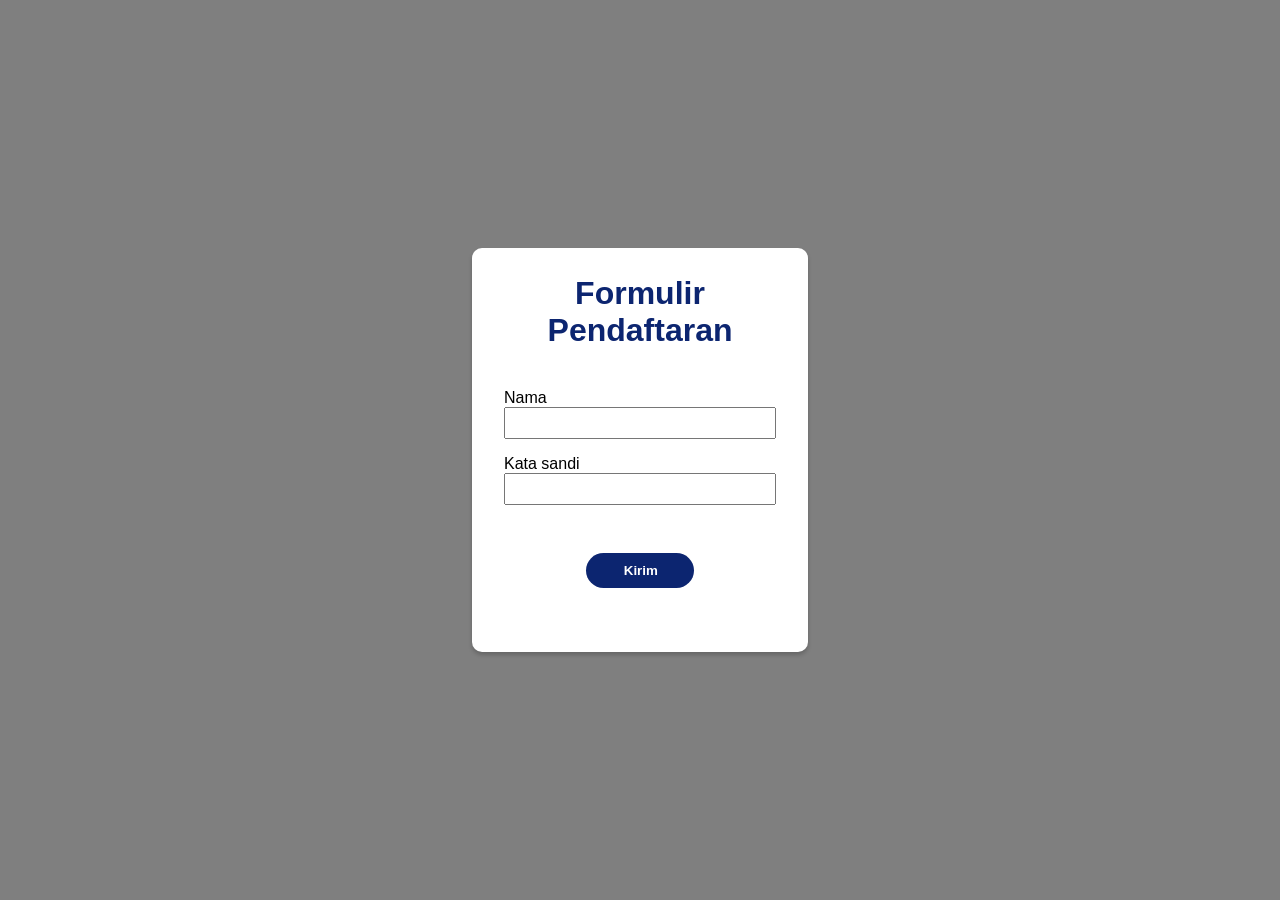
==== Tugas 1/index.html @ 6d13e1fe "Tampilan login" ====
<!DOCTYPE html>
<html lang="en">
<head>
    <meta charset="UTF-8">
    <meta name="viewport" content="width=device-width, initial-scale=1.0">
    <title>Login SITTA</title>
    <link rel="stylesheet" href="css/style.css">
</head>
<body>

    <div class="login-page">  
         <div class="opening-container">
            <h1>Selamat Datang di My SITTA</h1>
            <p>Silahkan daftar terlebih dulu jika kamu belum punya akun</p>
            <button id="btnDaftar" class="btn-daftar">Daftar</button>
        </div>

        <div class="login-container">
            <h2>Masuk</h2>
            <p>Atau gunakan akunmu untuk masuk</p>
            <form action="" id="login">
                <input type="text" placeholder="Email">
                <input type="password" placeholder="Password">
                <a href="#">Lupa Password?</a>
                <input type="submit">    
            </form>
        </div>
   </div>

   <div class="form-list-container">
        <h2>Formulir <br> Pendaftaran</h2>
        <form action="" id="formList">
            <label for="nama">Nama</label><input type="text" required>
            <label for="katasandi">Kata sandi</label> <input type="password" required>
            <input type="submit" value="Kirim">
        </form>
   </div>

</body>
</html>
---- Tugas 1/css/style.css ----
/* STYLE login.html */
:root{
    --primary-color: white;
    --secondary-color: rgb(12, 37, 112);
    --primary-font-color: black;
    --desc-font-color: rgb(219, 218, 218);
    --secondary-font-color: white;
    --shadow: rgba(0, 0, 0, 0.5);
    --primary-font: 'Inter', sans-serif;

}


body{
    margin: 0;
    padding: 0;
    top: 0;

    display: flex;
    align-items: center;
    justify-content: center;
    min-height: 100vh;
    font-family: var(--primary-font);

    background: var(--shadow);
}


.login-page{
    display: flex;
    flex-direction: row;
}

.opening-container{
    display: none;
    flex-direction: column;
    align-items: center;
    justify-content: center;
    text-align: center;
    height: 30rem;
    width: 25rem;
    border-radius: 10px 0px 0px 10px;
    background-color: var(--secondary-color);
    color: var(--secondary-font-color);

}

.opening-container h1{
    margin-bottom: 0;
}

.opening-container p{
    color: var(--desc-font-color);
}

.opening-container button{
    border: solid 2px var(--desc-font-color);
    border-radius: 20px;
    width: 6.5rem;
    height: 1.7rem;
    cursor: pointer;

     background-color: transparent;
     color: var(--desc-font-color);
     font-weight: 550;
}

.opening-container button:active{
    background-color: rgb(205, 204, 204);
    color: var(--primary-font-color);
}

.login-container{
    display: none;
    flex-direction: column;
    justify-content: center;
    align-items: center;
    border-radius: 0px 10px 10px 0px;
    width: 25rem;
  
    background-color: var(--primary-color);

}

.login-container form{
    display: flex;
    flex-direction: column;
    align-items: center;

    gap: 1rem;
}

[type=text], [type=password]{
    height: 2rem;
    width: 12rem;
    padding-left: 0.5rem;
}

[type=submit]{
    width: 6.5rem;
    height: 1.7rem;
    border-radius: 20px;
    border: none;
    cursor: pointer;

    background-color: var(--secondary-color);
    color: var(--secondary-font-color);
    font-weight: bold;
}

[type=submit]:active{
    color: var(--primary-font-color);
    background-color: var(--primary-color);
    border: solid 2px black;
    
}

.login-container h2{
    font-size: 2rem;
    color: var(--secondary-color);
}

.login-container a{
    text-decoration: none;
}

.form-list-container{
    background-color: white;
    padding:  0rem 2rem 4rem 2rem;
    width: 17rem;
    border-radius: 10px;
    box-shadow: 0px 3px 4px rgba(0, 0, 0, 0.2);
}


.form-list-container form{
    display: flex;
    flex-direction: column;
    width: 100%;
}

.form-list-container h2{
    margin-bottom: 2.5rem;
    font-size: 2rem;
    text-align: center;

    color: var(--secondary-color);
}

.form-list-container input{
    margin-bottom: 1rem;
    width: 100%;
    padding-left: 0.1rem;
    padding-right: 0;
    box-sizing:border-box;
}

.form-list-container [type=submit]{
    width: 40%;
    height: 2.2rem;
    margin: auto;
    margin-top: 2rem;
}
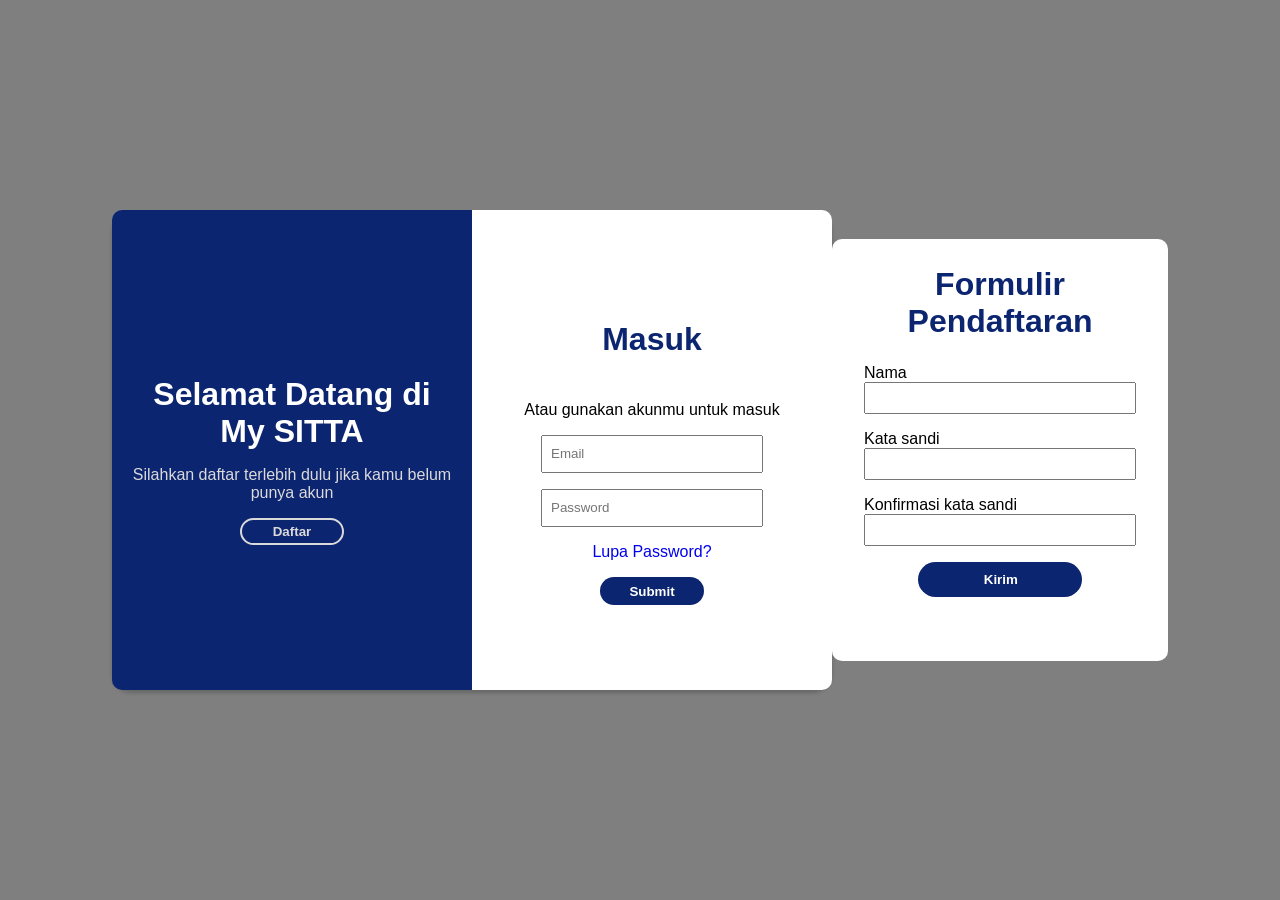
==== commit 8df2e2c4: "Sedikit perubahan ukuran dan layout login" ====
--- a/Tugas 1/index.html
+++ b/Tugas 1/index.html
@@ -19,8 +19,8 @@
             <h2>Masuk</h2>
             <p>Atau gunakan akunmu untuk masuk</p>
             <form action="" id="login">
-                <input type="text" placeholder="Email">
-                <input type="password" placeholder="Password">
+                <input type="text" placeholder="Email" required>
+                <input type="password" placeholder="Password" required>
                 <a href="#">Lupa Password?</a>
                 <input type="submit">    
             </form>
@@ -32,6 +32,7 @@
         <form action="" id="formList">
             <label for="nama">Nama</label><input type="text" required>
             <label for="katasandi">Kata sandi</label> <input type="password" required>
+            <label for="katasandi">Konfirmasi kata sandi</label><input type="password" required>
             <input type="submit" value="Kirim">
         </form>
    </div>
--- a/Tugas 1/css/style.css
+++ b/Tugas 1/css/style.css
@@ -5,9 +5,9 @@
     --primary-font-color: black;
     --desc-font-color: rgb(219, 218, 218);
     --secondary-font-color: white;
-    --shadow: rgba(0, 0, 0, 0.5);
+    --shadow-body: rgba(0, 0, 0, 0.5);
     --primary-font: 'Inter', sans-serif;
-
+    --shadow-box: 0px 3px 4px rgba(0, 0, 0, 0.2);
 }
 
 
@@ -22,24 +22,32 @@
     min-height: 100vh;
     font-family: var(--primary-font);
 
-    background: var(--shadow);
+    background: var(--shadow-body);
+}
+
+input{
+    transition: 0.2s;
 }
 
 
 .login-page{
     display: flex;
     flex-direction: row;
+    box-shadow: var(--shadow-box);
+    border-radius: 20px;
 }
 
 .opening-container{
-    display: none;
+    display: flex;
     flex-direction: column;
     align-items: center;
     justify-content: center;
     text-align: center;
     height: 30rem;
-    width: 25rem;
+    width: 20rem;
     border-radius: 10px 0px 0px 10px;
+    padding: 0 20px;
+    
     background-color: var(--secondary-color);
     color: var(--secondary-font-color);
 
@@ -47,6 +55,7 @@
 
 .opening-container h1{
     margin-bottom: 0;
+    font-size: 2rem;
 }
 
 .opening-container p{
@@ -71,12 +80,13 @@
 }
 
 .login-container{
-    display: none;
+    display: flex;
     flex-direction: column;
     justify-content: center;
     align-items: center;
     border-radius: 0px 10px 10px 0px;
-    width: 25rem;
+    width: 20rem;
+    padding: 0 20px;
   
     background-color: var(--primary-color);
 
@@ -86,19 +96,20 @@
     display: flex;
     flex-direction: column;
     align-items: center;
+    width: 65%;
 
     gap: 1rem;
 }
 
 [type=text], [type=password]{
     height: 2rem;
-    width: 12rem;
+    width: 100%;
     padding-left: 0.5rem;
 }
 
 [type=submit]{
     width: 6.5rem;
-    height: 1.7rem;
+    height: 1.8rem;
     border-radius: 20px;
     border: none;
     cursor: pointer;
@@ -129,7 +140,6 @@
     padding:  0rem 2rem 4rem 2rem;
     width: 17rem;
     border-radius: 10px;
-    box-shadow: 0px 3px 4px rgba(0, 0, 0, 0.2);
 }
 
 
@@ -140,7 +150,7 @@
 }
 
 .form-list-container h2{
-    margin-bottom: 2.5rem;
+    margin-bottom: 1.5rem;
     font-size: 2rem;
     text-align: center;
 
@@ -155,10 +165,19 @@
     box-sizing:border-box;
 }
 
+.form-list-container [type=text]:focus, 
+.form-list-container [type=password]:focus, 
+.login-container [type=text]:focus,
+.login-container [type=password]:focus{
+    border:  solid 2px red;
+    outline: none;
+}
+
 .form-list-container [type=submit]{
-    width: 40%;
     height: 2.2rem;
     margin: auto;
-    margin-top: 2rem;
+    width: 60%;
 }
 
+
+
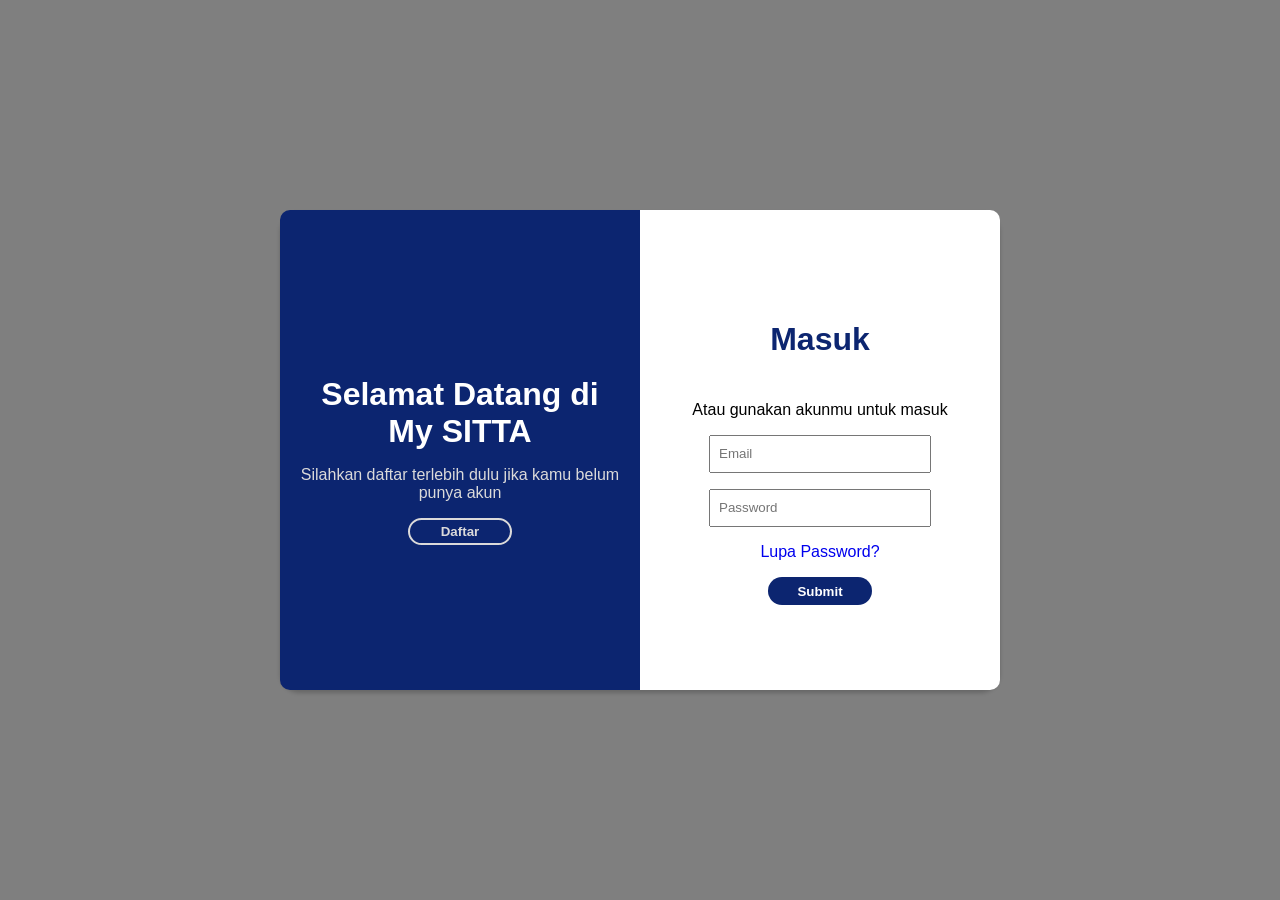
==== commit b65756d3: "Fokus pada penyimpanan data akun (emai dan password) ke dalam localStorage" ====
--- a/Tugas 1/index.html
+++ b/Tugas 1/index.html
@@ -8,7 +8,7 @@
 </head>
 <body>
 
-    <div class="login-page">  
+    <div class="login-page" id="loginPage">  
          <div class="opening-container">
             <h1>Selamat Datang di My SITTA</h1>
             <p>Silahkan daftar terlebih dulu jika kamu belum punya akun</p>
@@ -18,24 +18,32 @@
         <div class="login-container">
             <h2>Masuk</h2>
             <p>Atau gunakan akunmu untuk masuk</p>
-            <form action="" id="login">
-                <input type="text" placeholder="Email" required>
-                <input type="password" placeholder="Password" required>
+            <form action="" id="formLogin">
+                <input id="emailLogin" type="text" placeholder="Email" required>
+                <input id="passwordLogin" type="password" placeholder="Password" required>
                 <a href="#">Lupa Password?</a>
                 <input type="submit">    
             </form>
         </div>
    </div>
 
-   <div class="form-list-container">
+   <div class="form-list-container" id="formNewList">
         <h2>Formulir <br> Pendaftaran</h2>
         <form action="" id="formList">
-            <label for="nama">Nama</label><input type="text" required>
-            <label for="katasandi">Kata sandi</label> <input type="password" required>
-            <label for="katasandi">Konfirmasi kata sandi</label><input type="password" required>
-            <input type="submit" value="Kirim">
+            <label for="nama">Email</label>
+                <input id="email" type="text" required>
+            <label for="katasandi">Kata sandi</label>
+                <input id="password" type="password" required>
+            <label id="confirmPassword" for="katasandi">Konfirmasi kata sandi</label>
+                <input type="password" required>
+                <input type="submit" value="Kirim">
         </form>
+
+        <button id="btnBatal" class="btn-batal">Batal</button>
+        
    </div>
 
+   <script src="js/script.js"></script>
+   <script src="js/data.js"></script>
 </body>
 </html>
--- a/Tugas 1/css/style.css
+++ b/Tugas 1/css/style.css
@@ -135,9 +135,12 @@
     text-decoration: none;
 }
 
+
+/* LIST CONTAINER */
 .form-list-container{
+    display: none;
     background-color: white;
-    padding:  0rem 2rem 4rem 2rem;
+    padding:  0rem 2rem 3rem 2rem;
     width: 17rem;
     border-radius: 10px;
 }
@@ -179,5 +182,22 @@
     width: 60%;
 }
 
-
-
+.btn-batal{
+    display: block;
+    border: none;
+    border-radius: 20px;
+    width: 60%;
+    margin: 15px auto;
+    height: 2.2rem;
+    background-color: rgb(150, 148, 148);
+    color: white;
+    font-weight: bold;
+}
+
+.btn-batal:active{
+    background-color: white;
+    border: solid 2px black;
+}
+
+
+
